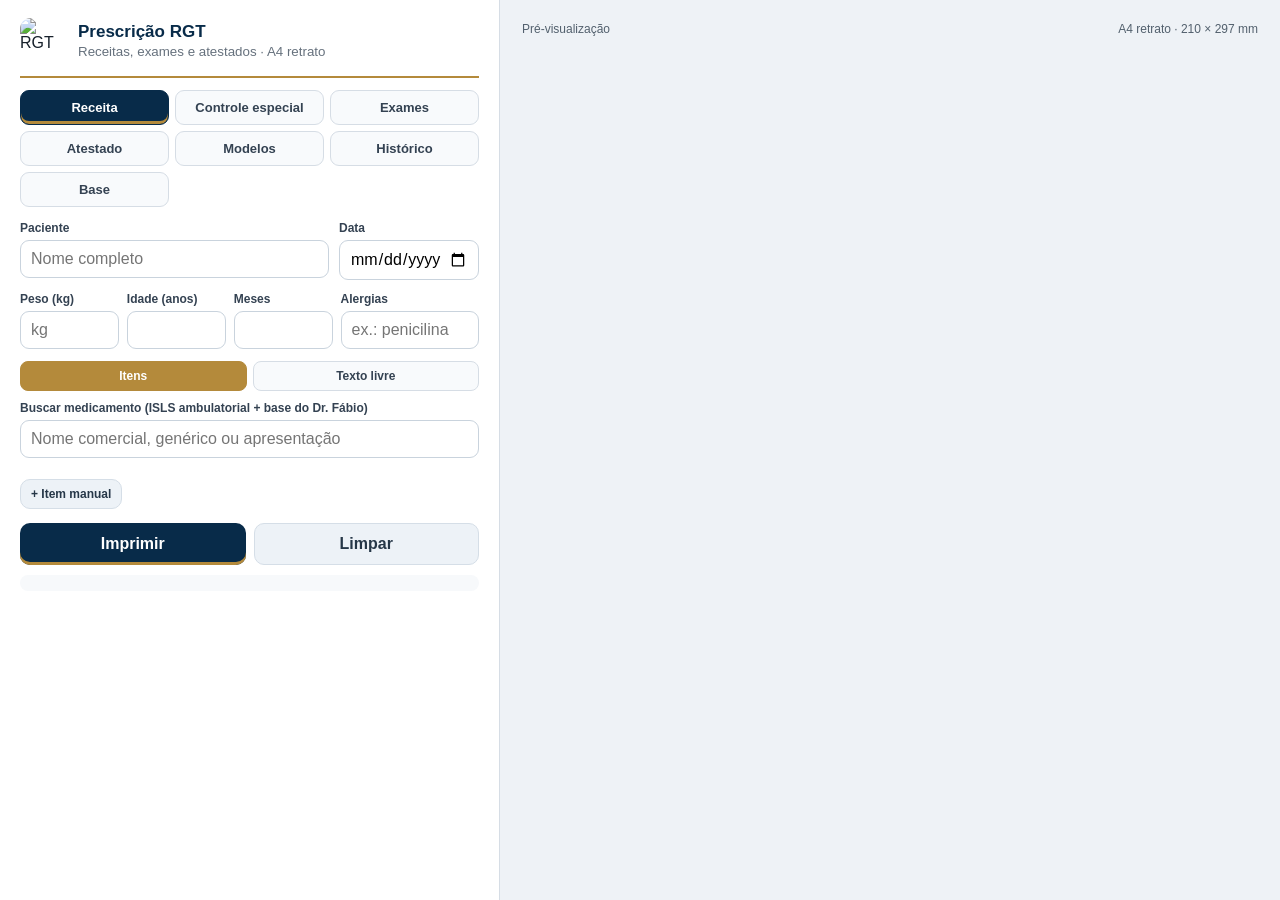
==== rgt2/index.html @ b50ec4a3 "Frontend temporario v2" ====
<!DOCTYPE html>
<html lang="pt-BR"><head><meta charset="UTF-8"><meta name="viewport" content="width=device-width,initial-scale=1"><title>Prescrição RGT — Dr. Rodolfo Galvão Turini</title><link rel="icon" href="/img/logo.jpg"><style>:root{--navy:#082b49;--navy-2:#0c3b61;--gold:#b48a3b;--bg:#eef2f6;--line:#d6dde5;--text:#17212b;--muted:#66717d;--danger:#9b2c2c;--ok:#176b43;--warn:#8a5a00}
*{box-sizing:border-box}html,body{margin:0;padding:0;font-family:Arial,Helvetica,sans-serif;background:var(--bg);color:var(--text)}
button,input,textarea,select{font:inherit}
.app{min-height:100vh;display:grid;grid-template-columns:minmax(380px,500px) 1fr}
.panel{background:#fff;border-right:1px solid var(--line);padding:18px 20px;overflow:auto;height:100vh;position:sticky;top:0}
.brand{display:flex;align-items:center;gap:12px;margin-bottom:12px;padding-bottom:12px;border-bottom:2px solid var(--gold)}
.brand img{width:46px;height:46px;border-radius:11px;object-fit:cover}.brand h1{font-size:17px;margin:0;color:var(--navy)}.brand small{color:var(--muted)}
.tabs{display:grid;grid-template-columns:repeat(3,1fr);gap:6px;margin:0 0 14px}
.tab{border:1px solid var(--line);background:#f8fafc;padding:9px 6px;border-radius:9px;cursor:pointer;font-weight:700;color:#344252;font-size:13px}
.tab.active{background:var(--navy);color:#fff;border-color:var(--navy);box-shadow:inset 0 -3px 0 var(--gold)}
.group{margin:0 0 12px}label{display:block;font-size:12px;font-weight:700;color:#344252;margin:0 0 5px}
input,textarea,select{width:100%;border:1px solid #c9d3dd;border-radius:9px;padding:9px 10px;background:#fff;outline:none}
input:focus,textarea:focus,select:focus{border-color:var(--navy-2);box-shadow:0 0 0 3px #0c3b6122}
textarea{resize:vertical;min-height:80px}
.grid2{display:grid;grid-template-columns:1fr 140px;gap:10px}.grid4{display:grid;grid-template-columns:1fr 1fr 1fr 1.4fr;gap:8px}
.hint{font-size:11px;color:var(--muted);line-height:1.4;margin-top:4px}
.seg{display:flex;gap:6px;margin-bottom:10px}.seg button{flex:1;border:1px solid var(--line);background:#f8fafc;border-radius:8px;padding:7px;cursor:pointer;font-weight:700;font-size:12px;color:#344252}.seg button.on{background:var(--gold);border-color:var(--gold);color:#fff}
.search{position:relative}.results{position:absolute;z-index:20;left:0;right:0;top:100%;background:#fff;border:1px solid #b9c5d1;border-radius:9px;max-height:300px;overflow:auto;box-shadow:0 10px 24px #0003;display:none}
.results.show{display:block}.results div{padding:8px 10px;border-bottom:1px solid #eef1f4;cursor:pointer;font-size:13px;display:flex;gap:6px;align-items:center}
.results div:hover,.results div.sel{background:#eaf1f8}.results small{margin-left:auto;color:var(--muted);font-size:10px;white-space:nowrap}
.tag{font-size:10px;font-weight:700;border-radius:5px;padding:1px 5px;background:#e8eef4;color:var(--navy)}.tag.p{background:#fdf3dc;color:#7a5a12}
.rx-list{display:flex;flex-direction:column;gap:9px;margin-top:10px}
.rx-editor{border:1px solid var(--line);border-radius:11px;padding:9px;background:#fbfcfd}
.rx-top{display:flex;justify-content:space-between;align-items:center;margin-bottom:6px;gap:6px}.rx-top strong{font-size:12px;color:var(--navy)}
.rx-grid{display:grid;grid-template-columns:1fr 110px;gap:7px}
.rx-editor textarea{min-height:58px;margin-top:7px}.rx-editor select{margin-top:7px;font-size:12px}
.rx-editor textarea.calc-erro{border-color:#c0392b;background:#fff3f1}.rx-editor textarea.calc-capped{border-color:var(--warn);background:#fffaf0}
.icon-btn{border:0;background:transparent;color:var(--danger);cursor:pointer;font-size:12px;font-weight:700}
.alert{margin:0 0 10px;padding:8px 10px;border-radius:8px;font-size:12px;line-height:1.4;background:#fff7e6;color:#6b4a00;border:1px solid #f0d9a0;white-space:pre-line}
.actions{display:grid;grid-template-columns:1fr 1fr;gap:8px;margin-top:14px}
.btn{border:0;border-radius:10px;padding:11px 12px;font-weight:700;cursor:pointer}.btn.primary{background:var(--navy);color:#fff;box-shadow:inset 0 -3px 0 var(--gold)}
.btn.secondary{background:#edf2f7;color:#263748;border:1px solid #d5dee7}.btn.small{padding:7px 10px;font-size:12px}
.status{margin-top:10px;font-size:11px;line-height:1.45;color:var(--muted);padding:8px 10px;border-radius:8px;background:#f7f9fb}.status.warn{color:#6b4a00;background:#fff7e6}
.hist{display:flex;flex-direction:column;gap:6px;max-height:60vh;overflow:auto}.hist div{border:1px solid var(--line);border-radius:9px;padding:8px 10px;font-size:12px;cursor:pointer;background:#fbfcfd}.hist div:hover{background:#eaf1f8}
.preview-wrap{padding:22px;overflow:auto;min-width:0}.preview-toolbar{max-width:900px;margin:0 auto 12px;display:flex;justify-content:space-between;color:#52606d;font-size:12px}
.preview-pages{display:flex;flex-direction:column;gap:18px;align-items:center}
.page{position:relative;width:210mm;height:297mm;background:#fff;overflow:hidden;box-shadow:0 6px 24px #17212b22;page-break-after:always;flex:0 0 auto;color:#0a2942;-webkit-print-color-adjust:exact;print-color-adjust:exact}
.page:last-child{page-break-after:auto}.lh{position:absolute;top:0;left:0;width:210mm;height:auto;display:block;z-index:0;pointer-events:none;user-select:none}
.copy-label{position:absolute;z-index:3;top:60.5mm;right:6mm;padding:1.2mm 3mm;border:.25mm solid #b18a43;color:#09243a;font:700 9pt Arial,Helvetica,sans-serif;letter-spacing:.08em;background:#fff}
.overlay{position:absolute;z-index:2;left:6mm;right:6mm;top:60mm;color:#111;display:flex;flex-direction:column;overflow:hidden}
.simple-area{height:195mm}.control-area{height:137mm}
.sig{position:absolute;z-index:2;right:6mm;top:259mm;width:77mm;border-top:.25mm solid #b18a43;text-align:center;padding-top:1.6mm;color:#09243a;font:400 7pt Arial,Helvetica,sans-serif;letter-spacing:.16em;text-transform:uppercase}
.special .sig{top:201mm}
.registry{position:absolute;z-index:2;top:212mm;left:6mm;right:6mm;height:59mm;display:grid;grid-template-columns:1fr 1fr;gap:3mm;color:#09243a;font-family:Arial,Helvetica,sans-serif}
.registry section{border:.25mm solid #b18a43;border-radius:2mm;overflow:hidden;padding:0 3mm 2mm;background:#fff}
.registry h3{margin:0 -3mm 2mm;padding:2mm 1mm;border-bottom:.2mm solid #b18a43;background:#f7f4ed;text-align:center;text-transform:uppercase;font-size:8pt;font-weight:700}
.registry .rl{display:flex;align-items:baseline;gap:1.5mm;height:5.7mm;font-size:7pt}.registry .rl i{flex:1;border-bottom:.2mm solid #89939b;min-height:3mm}
.pfoot{position:absolute;z-index:2;left:6mm;right:6mm;bottom:4mm;height:20mm;color:#09243a;border-top:.45mm solid #b18a43;font-family:Arial,Helvetica,sans-serif}
.pfoot::before{content:"";position:absolute;top:-.45mm;left:0;width:43%;height:.45mm;background:#09243a}
.fcont{display:grid;grid-template-columns:.9fr 1.1fr 1.25fr;gap:4mm;padding-top:3mm;font-size:8pt;line-height:1.5}.fcont>span+span{border-left:.2mm solid #cbb788;padding-left:4mm}
.fcont b{display:block;color:#947035;font-size:6pt;letter-spacing:.14em;text-transform:uppercase}
.fmotto{margin-top:1.5mm;text-align:center;color:#947035;font-family:Georgia,serif;font-size:7pt;letter-spacing:.12em}
.doc-title{text-align:center;font-family:Georgia,"Times New Roman",serif;font-size:14pt;font-weight:650;line-height:1.2;margin:0 0 3.5mm;color:#082942;letter-spacing:.08em;flex:0 0 auto}
.prow{display:flex;align-items:flex-end;gap:6mm;padding-bottom:1.8mm;border-bottom:.2mm solid #b18a43;margin:0 0 4mm;flex:0 0 auto}
.patient{flex:1 1 auto;min-width:0;font-size:10.7pt;font-weight:700;text-transform:uppercase;line-height:1.22;word-break:break-word;color:#0b2b45}
.date{margin-left:auto;white-space:nowrap;font-size:10pt;line-height:1.2;color:#0b2b45;flex:0 0 auto}
.body{font-size:10.7pt;line-height:1.32;word-break:break-word;overflow:hidden;flex:1 1 auto;min-height:0;padding-right:.5mm}
.rx-item{margin:0 0 5.2mm;break-inside:avoid}.rx-line{font-size:11.1pt;line-height:1.24}.rx-number{display:inline-block;min-width:7mm}
.rx-sig{margin:1.1mm 0 0 6.5mm;font-size:10.5pt;line-height:1.28;white-space:pre-wrap}
.free-line{white-space:pre-wrap;min-height:1.3em}
.exam-item{margin-bottom:2mm}.exam-obs{margin-top:6mm;white-space:pre-wrap}
.cert-text{white-space:pre-wrap;text-align:justify}.cid{margin-top:6mm;font-weight:700;flex:0 0 auto}
.overflow{outline:1.2mm solid rgba(180,35,24,.65);outline-offset:-1.2mm}
#printArea{display:none}#measure{position:fixed;left:-10000px;top:0;visibility:hidden;pointer-events:none}
@media(max-width:1050px){.app{grid-template-columns:1fr}.panel{height:auto;position:relative;border-right:0;border-bottom:1px solid var(--line)}.preview-wrap{padding:12px}}
@media(max-width:760px){.grid2,.rx-grid{grid-template-columns:1fr}.grid4{grid-template-columns:1fr 1fr}.page{zoom:.62}.preview-pages{gap:8px}}
@media print{
@page{size:A4 portrait;margin:0}
html,body{background:#fff;width:210mm;margin:0!important;padding:0!important}
.app,#measure{display:none!important}#printArea{display:block!important}
#printArea .page{margin:0!important;box-shadow:none!important;width:210mm!important;height:297mm!important;break-after:page;page-break-after:always}
#printArea .page:last-child{break-after:auto;page-break-after:auto}
.overflow{outline:none!important}}
</style></head><body><div class="app">
<aside class="panel">
 <div class="brand"><img src="/img/logo.jpg" alt="RGT"><div><h1>Prescrição RGT</h1><small>Receitas, exames e atestados · A4 retrato</small></div></div>
 <div class="tabs">
  <button class="tab active" data-type="simple" type="button">Receita</button>
  <button class="tab" data-type="control" type="button">Controle especial</button>
  <button class="tab" data-type="exams" type="button">Exames</button>
  <button class="tab" data-type="certificate" type="button">Atestado</button>
  <button class="tab" data-type="models" type="button">Modelos</button>
  <button class="tab" data-type="history" type="button">Histórico</button>
  <button class="tab" data-type="base" type="button">Base</button>
 </div>
 <div id="common">
  <div class="grid2"><div class="group"><label for="patient">Paciente</label><input id="patient" autocomplete="off" placeholder="Nome completo"></div>
  <div class="group"><label for="date">Data</label><input id="date" type="date"></div></div>
  <div class="grid4">
   <div class="group"><label for="peso">Peso (kg)</label><input id="peso" inputmode="decimal" placeholder="kg"></div>
   <div class="group"><label for="anos">Idade (anos)</label><input id="anos" inputmode="numeric"></div>
   <div class="group"><label for="meses">Meses</label><input id="meses" inputmode="numeric"></div>
   <div class="group"><label for="alergias">Alergias</label><input id="alergias" placeholder="ex.: penicilina"></div>
  </div>
  <div class="alert" id="alertBox" hidden></div>
 </div>
 <section id="rxForm">
  <div class="seg"><button type="button" id="modeItems" class="on">Itens</button><button type="button" id="modeFree">Texto livre</button></div>
  <div id="rxItensWrap">
   <div class="group search"><label for="medBusca">Buscar medicamento (ISLS ambulatorial + base do Dr. Fábio)</label><input id="medBusca" autocomplete="off" placeholder="Nome comercial, genérico ou apresentação"><div class="results" id="medRes"></div></div>
   <div class="rx-list" id="rxList"></div>
   <button class="btn secondary small" id="addBlank" type="button" style="margin-top:9px">+ Item manual</button>
  </div>
  <div id="rxFreeWrap" hidden><div class="group"><label for="rxFree">Texto da receita</label><textarea id="rxFree" rows="14"></textarea></div></div>
 </section>
 <section id="exForm" hidden>
  <div class="group search"><label for="exBusca">Buscar exame (base ISLS 2 + Dr. Fábio + TUSS)</label><input id="exBusca" autocomplete="off" placeholder="Digite parte do nome"><div class="results" id="exRes"></div></div>
  <div class="group"><label for="exams">Exames solicitados (um por linha)</label><textarea id="exams" rows="10"></textarea></div>
  <div class="group"><label for="examObs">Indicação clínica / observações</label><textarea id="examObs" rows="3"></textarea></div>
 </section>
 <section id="certForm" hidden>
  <div class="grid2"><div class="group"><label for="certModelo">Modelo</label><select id="certModelo"><option value="">— texto livre —</option><option value="afastamento">Afastamento</option><option value="comparecimento">Comparecimento</option><option value="acompanhante">Acompanhante</option><option value="aptidao">Aptidão</option></select></div>
  <div class="group"><label for="certDias">Dias</label><input id="certDias" inputmode="numeric"></div></div>
  <div class="group"><label for="certText">Texto do atestado</label><textarea id="certText" rows="10"></textarea></div>
  <div class="group"><label for="certCid">CID</label><input id="certCid" placeholder="Ex.: J03.9"></div>
 </section>
 <section id="modelsForm" hidden>
  <div class="group"><label for="modelNome">Salvar receita atual como modelo</label><input id="modelNome" placeholder="Nome do modelo"></div>
  <button class="btn secondary small" id="saveModel" type="button">Salvar modelo</button>
  <div class="group" style="margin-top:14px"><label>Modelos salvos</label><div class="hist" id="modelList"></div></div>
 </section>
 <section id="baseForm" hidden>
  <div class="group"><label>Novo medicamento (adulto)</label><input id="bmNome" placeholder="Nome / apresentação"><input id="bmGen" placeholder="Genérico" style="margin-top:6px"><input id="bmQt" placeholder="Quantidade" style="margin-top:6px"><textarea id="bmPos" rows="3" placeholder="Posologia" style="margin-top:6px"></textarea><button class="btn secondary small" id="addMed" type="button" style="margin-top:6px">Adicionar à base</button></div>
  <div class="group"><label>Novo exame</label><input id="bxNome" placeholder="Nome do exame"><button class="btn secondary small" id="addExam" type="button" style="margin-top:6px">Adicionar à base</button></div>
  <div class="group"><label>Itens próprios (sincronizados em todos os dispositivos)</label><div class="hist" id="baseList"></div></div>
 </section>
 <section id="histForm" hidden><div class="group"><label>Últimos documentos impressos</label><div class="hist" id="histList"></div></div></section>
 <div class="actions" id="mainActions"><button class="btn primary" id="printBtn" type="button">Imprimir</button><button class="btn secondary" id="clearBtn" type="button">Limpar</button></div>
 <div class="status" id="status"></div><div class="hint" id="catInfo"></div>
</aside>
<main class="preview-wrap"><div class="preview-toolbar"><span>Pré-visualização</span><span id="pgInfo">A4 retrato · 210 × 297 mm</span></div><div class="preview-pages" id="preview"></div></main>
</div>
<div id="printArea"></div><div id="measure"></div>
<script src="/__hatchable/events.js"></script><script>const LH="/img/lh.jpg";</script><script src="/app.js"></script></body></html>
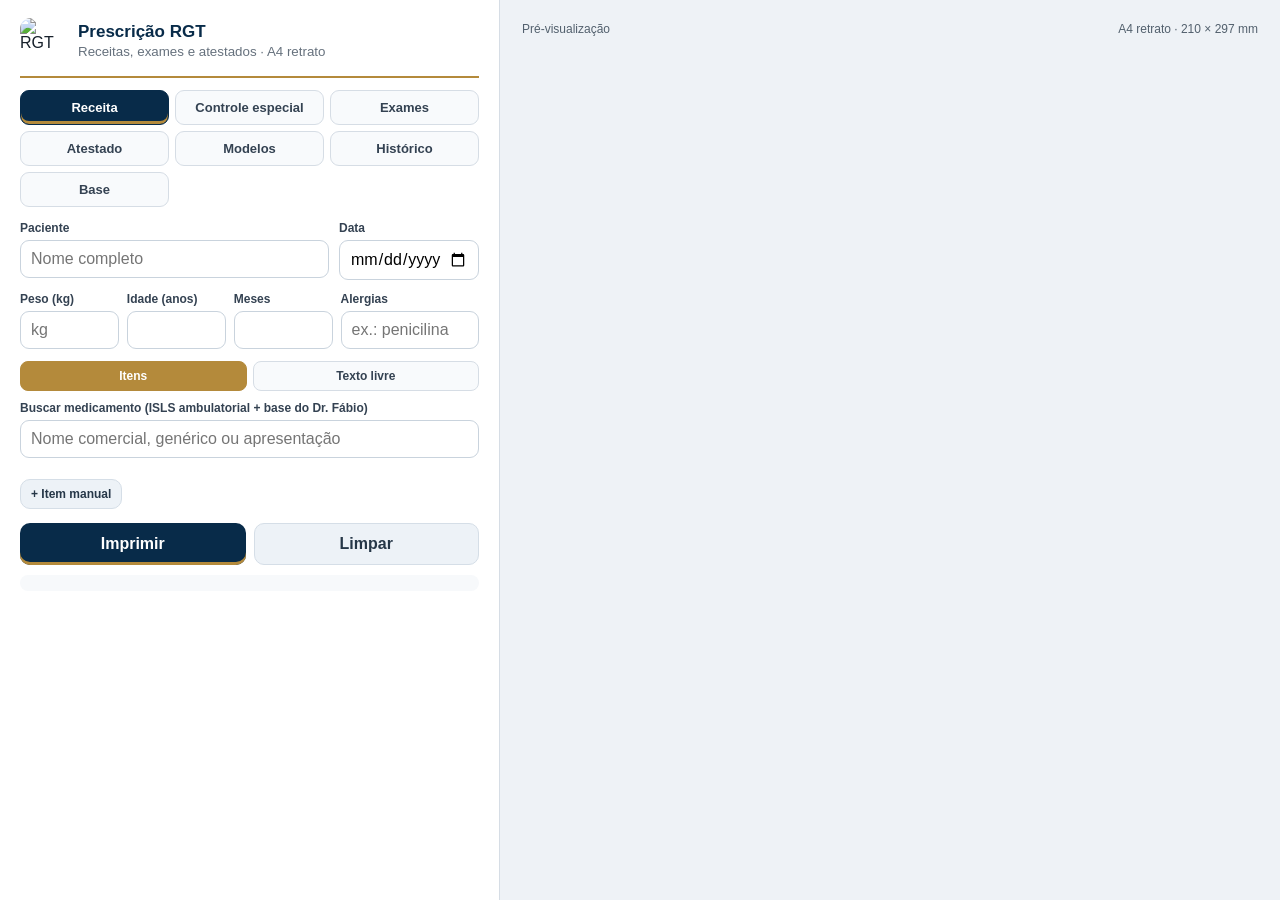
==== commit 6fe083c2: "v4 badge" ====
--- a/rgt2/index.html
+++ b/rgt2/index.html
@@ -64,14 +64,14 @@
 .overflow{outline:1.2mm solid rgba(180,35,24,.65);outline-offset:-1.2mm}
 #printArea{display:none}#measure{position:fixed;left:-10000px;top:0;visibility:hidden;pointer-events:none}
 @media(max-width:1050px){.app{grid-template-columns:1fr}.panel{height:auto;position:relative;border-right:0;border-bottom:1px solid var(--line)}.preview-wrap{padding:12px}}
-@media(max-width:760px){.grid2,.rx-grid{grid-template-columns:1fr}.grid4{grid-template-columns:1fr 1fr}.page{zoom:.62}.preview-pages{gap:8px}}
+@media(max-width:760px){.grid2,.rx-grid{grid-template-columns:1fr}.grid4{grid-template-columns:1fr 1fr}.preview-pages .page{zoom:.62}.preview-pages{gap:8px}}
 @media print{
 @page{size:A4 portrait;margin:0}
 html,body{background:#fff;width:210mm;margin:0!important;padding:0!important}
 .app,#measure{display:none!important}#printArea{display:block!important}
-#printArea .page{margin:0!important;box-shadow:none!important;width:210mm!important;height:297mm!important;break-after:page;page-break-after:always}
+#printArea .page{zoom:1!important;margin:0!important;box-shadow:none!important;width:210mm!important;height:297mm!important;break-after:page;page-break-after:always}
 #printArea .page:last-child{break-after:auto;page-break-after:auto}
-.overflow{outline:none!important}}
+.overflow{outline:none!important}#hb-badge{display:none!important}}
 </style></head><body><div class="app">
 <aside class="panel">
  <div class="brand"><img src="/img/logo.jpg" alt="RGT"><div><h1>Prescrição RGT</h1><small>Receitas, exames e atestados · A4 retrato</small></div></div>
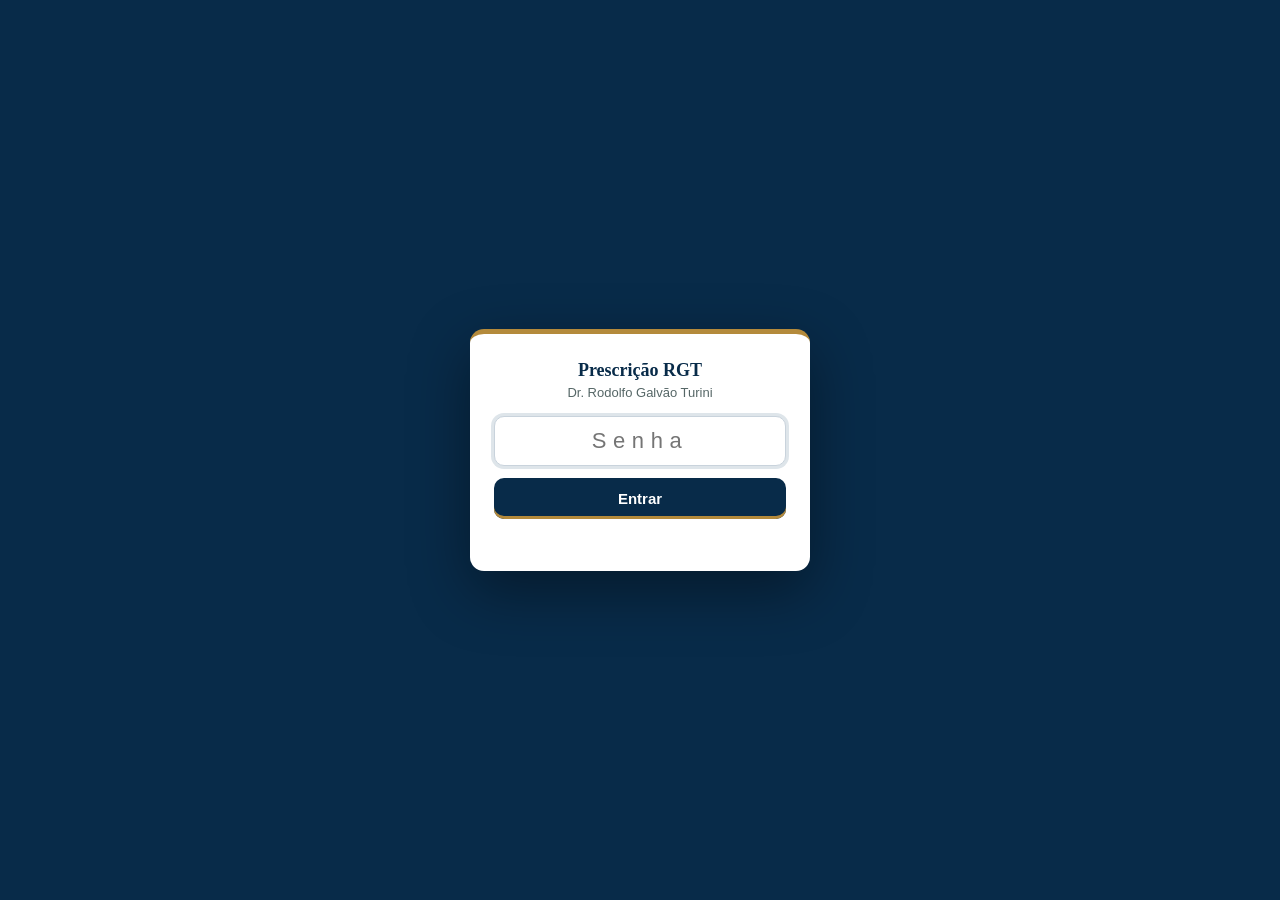
==== commit c38b0a9b: "Login unico" ====
--- a/rgt2/index.html
+++ b/rgt2/index.html
@@ -72,7 +72,13 @@
 #printArea .page{zoom:1!important;margin:0!important;box-shadow:none!important;width:210mm!important;height:297mm!important;break-after:page;page-break-after:always}
 #printArea .page:last-child{break-after:auto;page-break-after:auto}
 .overflow{outline:none!important}#hb-badge{display:none!important}}
-</style></head><body><div class="app">
+#lock{position:fixed;inset:0;z-index:9999;background:#082b49;display:flex;align-items:center;justify-content:center;padding:20px}
+#lock form{background:#fff;border-radius:14px;padding:26px 24px;width:100%;max-width:340px;box-shadow:0 20px 60px #0006;border-top:5px solid #b48a3b;text-align:center}
+#lock h1{margin:0 0 4px;font:700 18px Georgia,serif;color:#082b49}#lock p{margin:0 0 16px;font-size:13px;color:#566}
+#lock input{width:100%;box-sizing:border-box;font-size:22px;letter-spacing:.3em;text-align:center;padding:11px;border:1px solid #c9d3dc;border-radius:10px}
+#lock button{width:100%;margin-top:12px;border:0;border-radius:10px;padding:12px;font-weight:700;font-size:15px;background:#082b49;color:#fff;box-shadow:inset 0 -3px 0 #b48a3b;cursor:pointer}
+#lock .err{color:#b42318;font-size:13px;min-height:18px;margin-top:8px}
+</style></head><body><div id="lock" style="display:none"><form id="lockForm"><h1>Prescrição RGT</h1><p>Dr. Rodolfo Galvão Turini</p><input id="lockPass" type="password" inputmode="numeric" autocomplete="current-password" placeholder="Senha" autofocus><button type="submit">Entrar</button><div class="err" id="lockErr"></div></form></div><div class="app">
 <aside class="panel">
  <div class="brand"><img src="/img/logo.jpg" alt="RGT"><div><h1>Prescrição RGT</h1><small>Receitas, exames e atestados · A4 retrato</small></div></div>
  <div class="tabs">
@@ -132,4 +138,14 @@
 <main class="preview-wrap"><div class="preview-toolbar"><span>Pré-visualização</span><span id="pgInfo">A4 retrato · 210 × 297 mm</span></div><div class="preview-pages" id="preview"></div></main>
 </div>
 <div id="printArea"></div><div id="measure"></div>
-<script src="/__hatchable/events.js"></script><script>const LH="/img/lh.jpg";</script><script src="/app.js"></script></body></html>+<script src="/__hatchable/events.js"></script><script>const LH="/img/lh.jpg";</script><script>
+(function(){
+ var lock=document.getElementById('lock'),f=document.getElementById('lockForm'),inp=document.getElementById('lockPass'),err=document.getElementById('lockErr');
+ function start(){lock.style.display='none';var sc=document.createElement('script');sc.src='/app.js';document.body.appendChild(sc)}
+ function check(k){return fetch('/api/login',{method:'POST',headers:{'Content-Type':'application/json'},body:JSON.stringify({senha:k})}).then(function(r){return r.ok})}
+ function show(){lock.style.display='flex';setTimeout(function(){inp.focus()},50)}
+ var k=localStorage.getItem('rgt_key');
+ if(k){check(k).then(function(ok){if(ok)start();else{localStorage.removeItem('rgt_key');show()}}).catch(function(){start()})}else show();
+ f.onsubmit=function(e){e.preventDefault();err.textContent='';var v=inp.value.trim();if(!v)return;check(v).then(function(ok){if(ok){localStorage.setItem('rgt_key',v);start()}else{err.textContent='Senha incorreta.';inp.value='';inp.focus()}}).catch(function(){err.textContent='Falha de conexão.'})};
+})();
+</script></body></html>
